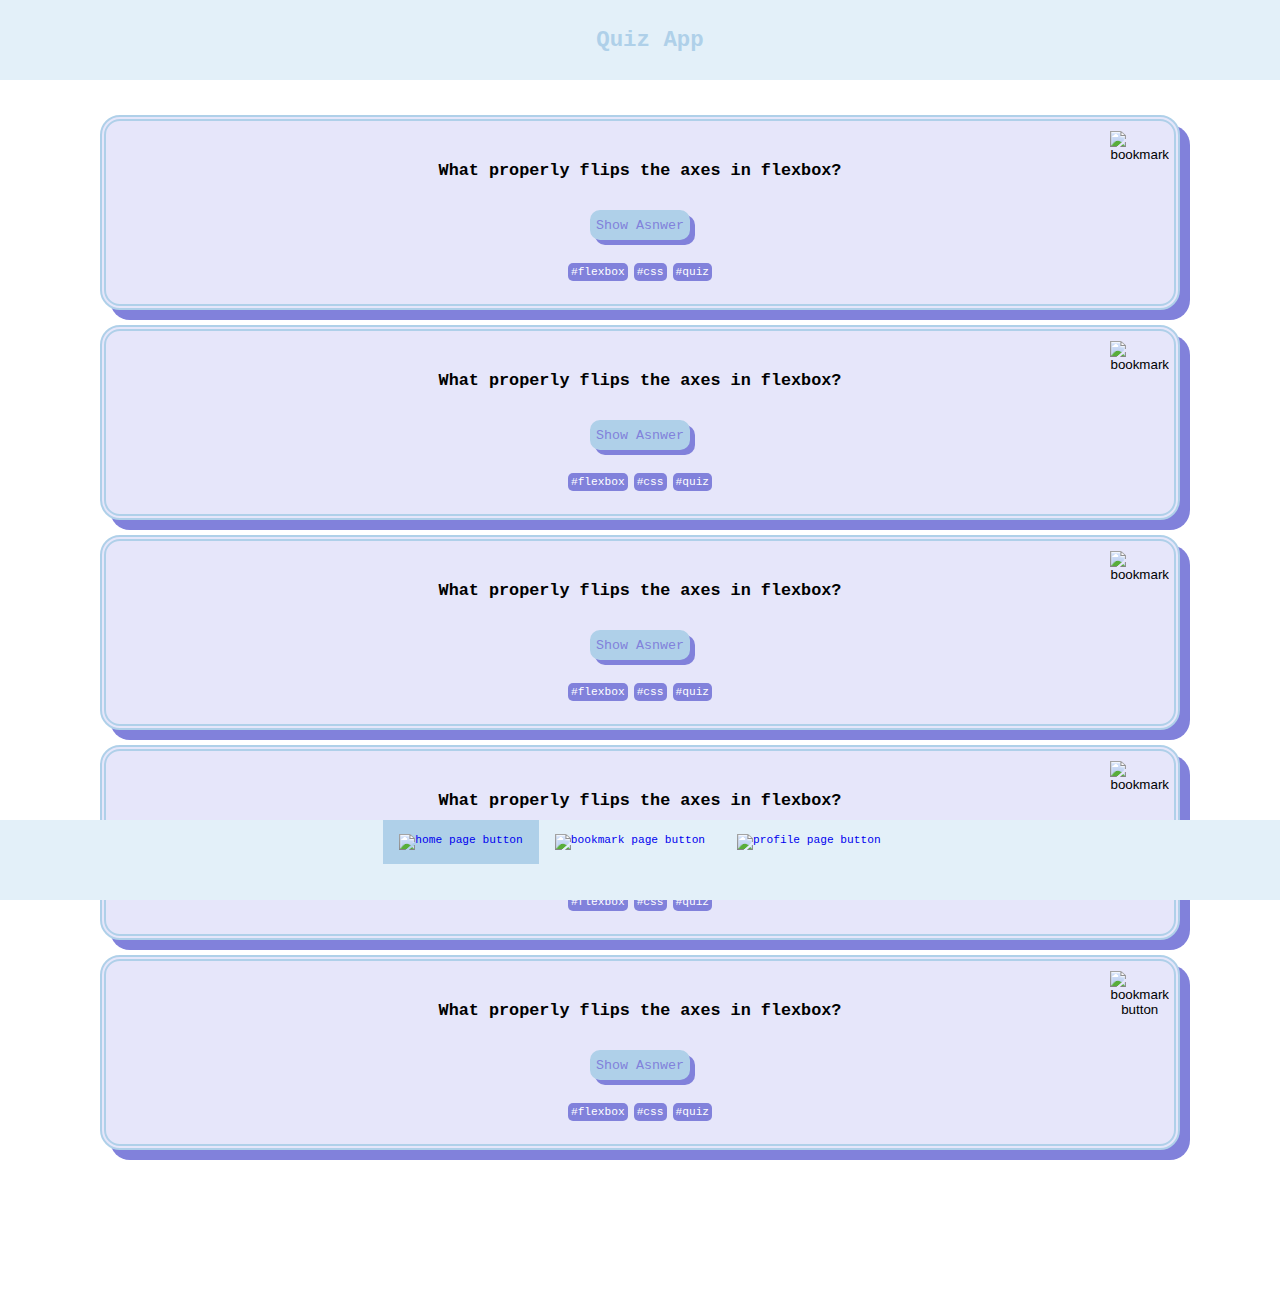
==== index.html @ 51cc2938 "only profile page missing" ====
<!DOCTYPE html>
<html lang="en">
  <head>
    <meta charset="UTF-8" />
    <meta http-equiv="X-UA-Compatible" content="IE=edge" />
    <meta name="viewport" content="width=device-width, initial-scale=1.0" />
    <link
      href="https://fonts.googleapis.com/css2?family=Abel&family=Roboto+Flex:opsz,wght@8..144,200;8..144,300&display=swap"
      rel="stylesheet"
    />
    <link rel="stylesheet" href="styles.css" />
    <title>Quiz-App</title>
  </head>
  <body>
    <div class="header">
      <h1 class="title">Quiz App</h1>
    </div>
    <main>
      <section class="cards">
        <div class="card">
          <h2 class="question">What properly flips the axes in flexbox?</h2>
          <button type="button" class="btn-show-answer">Show Asnwer</button>
          <div class="tags">
            <a class="hashtag" href="#">#flexbox</a>
            <a class="hashtag" href="#">#css</a>
            <a class="hashtag" href="#">#quiz</a>
          </div>
          <div class="bookmark">
            <button class="btn-bookmark">
              <img
                src="https://img.icons8.com/material/30/null/bookmark-outline.png"
                alt="bookmark"
              />
            </button>
          </div>
        </div>
        <div class="card">
          <h2 class="question">What properly flips the axes in flexbox?</h2>
          <button type="button" class="btn-show-answer">Show Asnwer</button>
          <div class="tags">
            <a class="hashtag" href="#">#flexbox</a>
            <a class="hashtag" href="#">#css</a>
            <a class="hashtag" href="#">#quiz</a>
          </div>
          <div class="bookmark">
            <button class="btn-bookmark">
              <img
                src="https://img.icons8.com/windows/32/null/filled-bookmark-ribbon.png"
                alt="bookmark"
              />
            </button>
          </div>
        </div>
        <div class="card">
          <h2 class="question">What properly flips the axes in flexbox?</h2>
          <button type="button" class="btn-show-answer">Show Asnwer</button>
          <div class="tags">
            <a class="hashtag" href="#">#flexbox</a>
            <a class="hashtag" href="#">#css</a>
            <a class="hashtag" href="#">#quiz</a>
          </div>
          <div class="bookmark">
            <button class="btn-bookmark">
              <img
                src="https://img.icons8.com/windows/32/null/filled-bookmark-ribbon.png"
                alt="bookmark"
              />
            </button>
          </div>
        </div>
        <div class="card">
          <h2 class="question">What properly flips the axes in flexbox?</h2>
          <button type="button" class="btn-show-answer">Show Asnwer</button>
          <div class="tags">
            <a class="hashtag" href="#">#flexbox</a>
            <a class="hashtag" href="#">#css</a>
            <a class="hashtag" href="#">#quiz</a>
          </div>
          <div class="bookmark">
            <button class="btn-bookmark">
              <img
                src="https://img.icons8.com/material/30/null/bookmark-outline.png"
                alt="bookmark"
              />
            </button>
          </div>
        </div>
        <div class="card">
          <h2 class="question">What properly flips the axes in flexbox?</h2>
          <button type="button" class="btn-show-answer">Show Asnwer</button>
          <div class="tags">
            <a class="hashtag" href="#">#flexbox</a>
            <a class="hashtag" href="#">#css</a>
            <a class="hashtag" href="#">#quiz</a>
          </div>
          <div class="bookmark">
            <button class="btn-bookmark">
              <img
                src="https://img.icons8.com/windows/32/null/filled-bookmark-ribbon.png"
                alt="bookmark button"
              />
            </button>
          </div>
        </div>
      </section>
    </main>
    <footer>
      <nav>
        <ul class="nav-bar-icons">
          <li>
            <a class="home-page active" href="index.html"
              ><img
                src="https://img.icons8.com/ios/40/null/home-page.png"
                alt="home page button"
            /></a>
          </li>
          <li>
            <a class="bookmarks-page" href="bookmarks.html"
              ><img
                src="https://img.icons8.com/windows/50/null/filled-bookmark-ribbon.png"
                alt="bookmark page button"
            /></a>
          </li>
          <li>
            <a class="profile-page" href="profile.html"
              ><img
                src="https://img.icons8.com/ios/50/null/cat-profile.png"
                alt="profile page button"
            /></a>
          </li>
        </ul>
      </nav>
    </footer>
  </body>
</html>
---- styles.css ----
*,
*::after,
*::before {
  margin: 0px;
  padding: 0px;
  box-sizing: inherit; /*makes no additional margins and paddings be addded to the border of the box*/
}

body {
  position: relative;
  display: flex;
  flex-direction: column;
  margin: 20px 0 45px 0;
  font-family: monospace;
  background-color: #ffffff;
  font-size: 0.7rem;
}

.header {
  display: flex;
  position: fixed;
  align-items: center;
  justify-content: center;
  background-color: #e3f0f9;
  border-width: 5px;
  color: #afd0e9;
  height: 60px;
  padding: 10px;
  width: 100%;
  top: 0;
  z-index: 1;
}

main {
  margin: 80px 20px;
  position: relative;
  display: flex;
  justify-content: center;
  flex-flow: column wrap;
}

.card {
  border-width: 6px;
  border-color: #afd0e9;
  box-sizing: border-box;
  position: relative;
  display: flex;
  align-items: center;
  flex-flow: column wrap;
  border-style: double;
  text-align: center;
  justify-content: center;
  margin: 15px 80px;
  border-radius: 20px;
  padding: 20px 20px;
  background-color: #e6e6fa;
  box-shadow: 10px 10px #8181db;
}
.bookmark {
  position: absolute;
  margin-top: 10px;
  margin-right: 5px;
  top: 0;
  right: 0;
}
.btn-bookmark {
  position: absolute;
  border: 0;
  background-color: transparent;
  top: 0;
  right: 0;
  height: fit-content;
  width: fit-content;
  /* z-index: 1; */
}

.question {
  position: relative;
  border: 20px;
  padding: 20px;
}

.btn-show-answer {
  font-family: inherit;
  border-style: double;
  border-width: 5px;
  box-shadow: 5px 5px #8181db;
  border-color: #afd0e9;
  background-color: #afd0e9;
  color: #8181db;
  position: relative;
  height: 30px;
  width: 100px;
  align-content: center;
  margin-top: 10px;
  margin-bottom: 20px;
  border-radius: 10px;
}

.tags {
  display: flex;
  justify-content: space-between;
  flex-wrap: wrap;
}
.hashtag {
  margin: 3px 3px;
  padding: 3px;
  color: white;
  text-decoration: none;
  background-color: #8181db;
  border-radius: 5px;
}

footer {
  display: flex;
  /* align-items: center; */
  box-sizing: border-box;
  justify-content: space-around;
  /* text-align: center; */
  position: fixed;
  background-color: #e3f0f9;
  color: #ffffff;
  height: 80px;
  width: 100%;
  bottom: 0;
  z-index: 1;
}

nav {
  display: flex;
  justify-content: space-between;
  position: relative;
}

li {
  list-style-type: none;
  float: left;
}

li a {
  display: block;
  text-align: center;
  padding: 14px 16px;
  text-decoration: none;
}

/* Change the link color to #111 (black) on hover */
li a:hover {
  background-color: #afd0e9;
}

.active {
  background-color: #afd0e9;
}

.profile-info {
  position: relative;
  display: flex;
  flex-flow: nowrap;
}

.profile-name {
  display: flex;
  align-items: center;
  padding: 40px;
}
.profile-image {
  padding: 10px;
  margin-bottom: 10px;
  justify-content: center;
  text-align: center;
  align-content: center;
  display: flex;
  flex-flow: row wrap;
}

.profile-description {
  border: dashed;
  padding: 10px 10px;
  margin: 10px 10px;
  text-align: center;
}
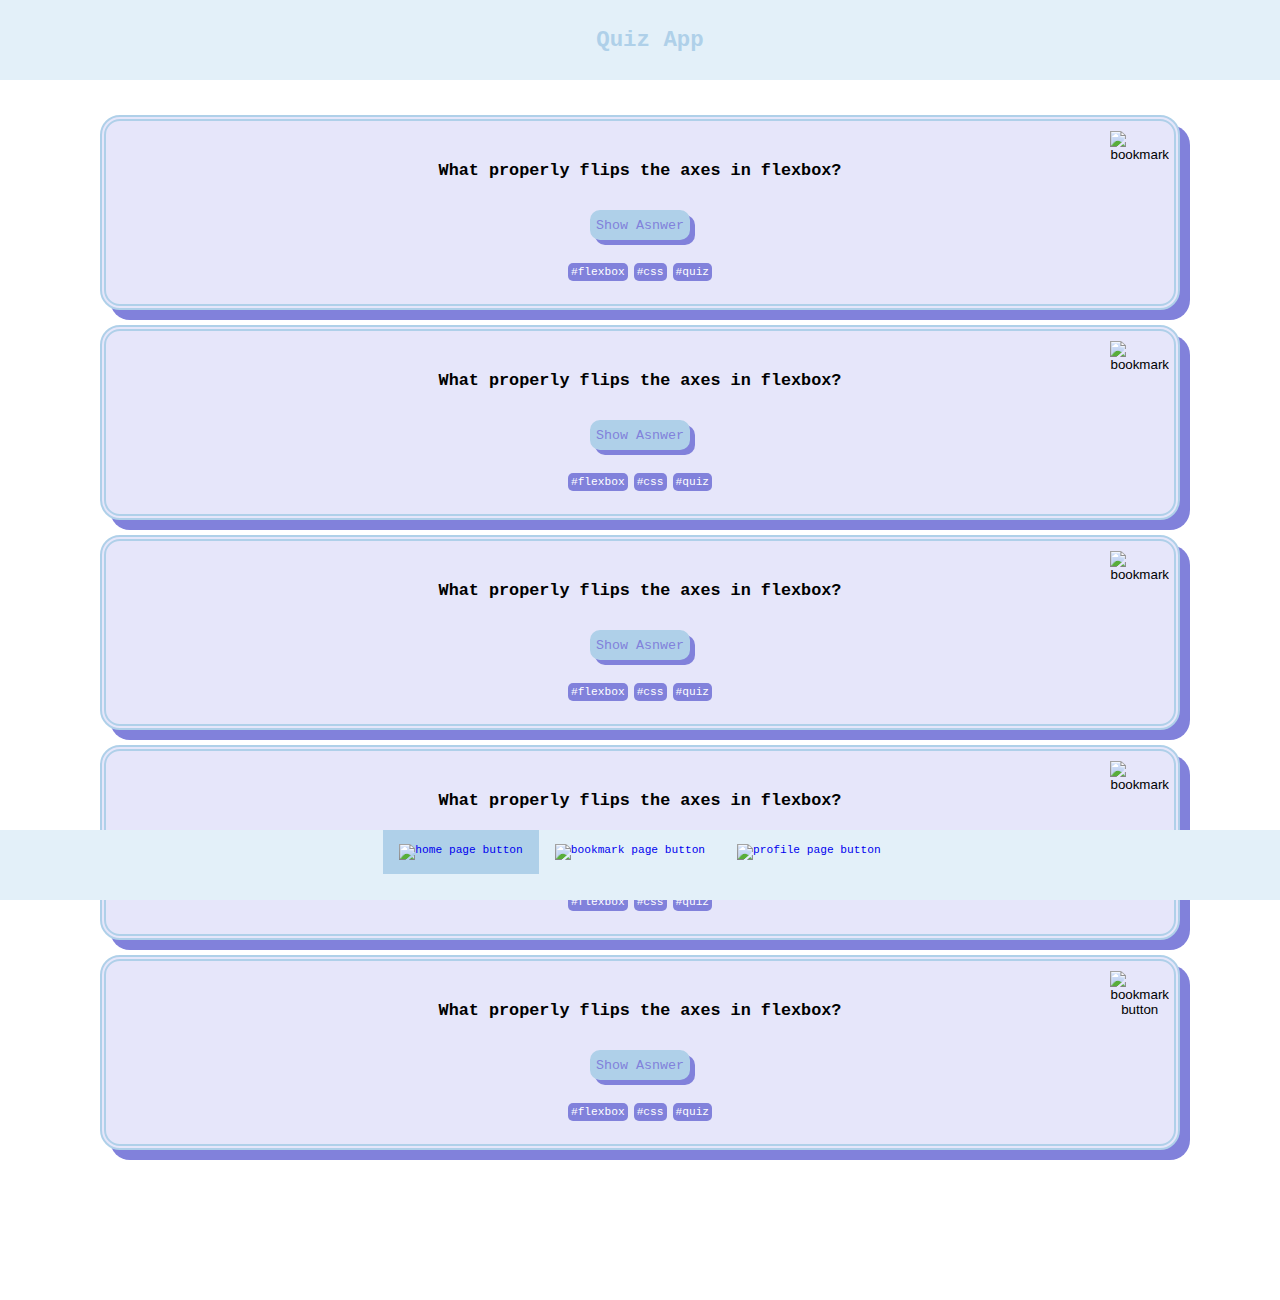
==== commit 6d59769e: "fixed styling pages" ====
--- a/index.html
+++ b/index.html
@@ -8,7 +8,7 @@
       href="https://fonts.googleapis.com/css2?family=Abel&family=Roboto+Flex:opsz,wght@8..144,200;8..144,300&display=swap"
       rel="stylesheet"
     />
-    <link rel="stylesheet" href="styles.css" />
+    <link rel="stylesheet" href="./css/styles.css" />
     <title>Quiz-App</title>
   </head>
   <body>
--- a/css/styles.css
+++ b/css/styles.css
@@ -0,0 +1,3 @@
+@import url("global.css");
+@import url("pages-home-bookmarks.css");
+@import url("profile.css");
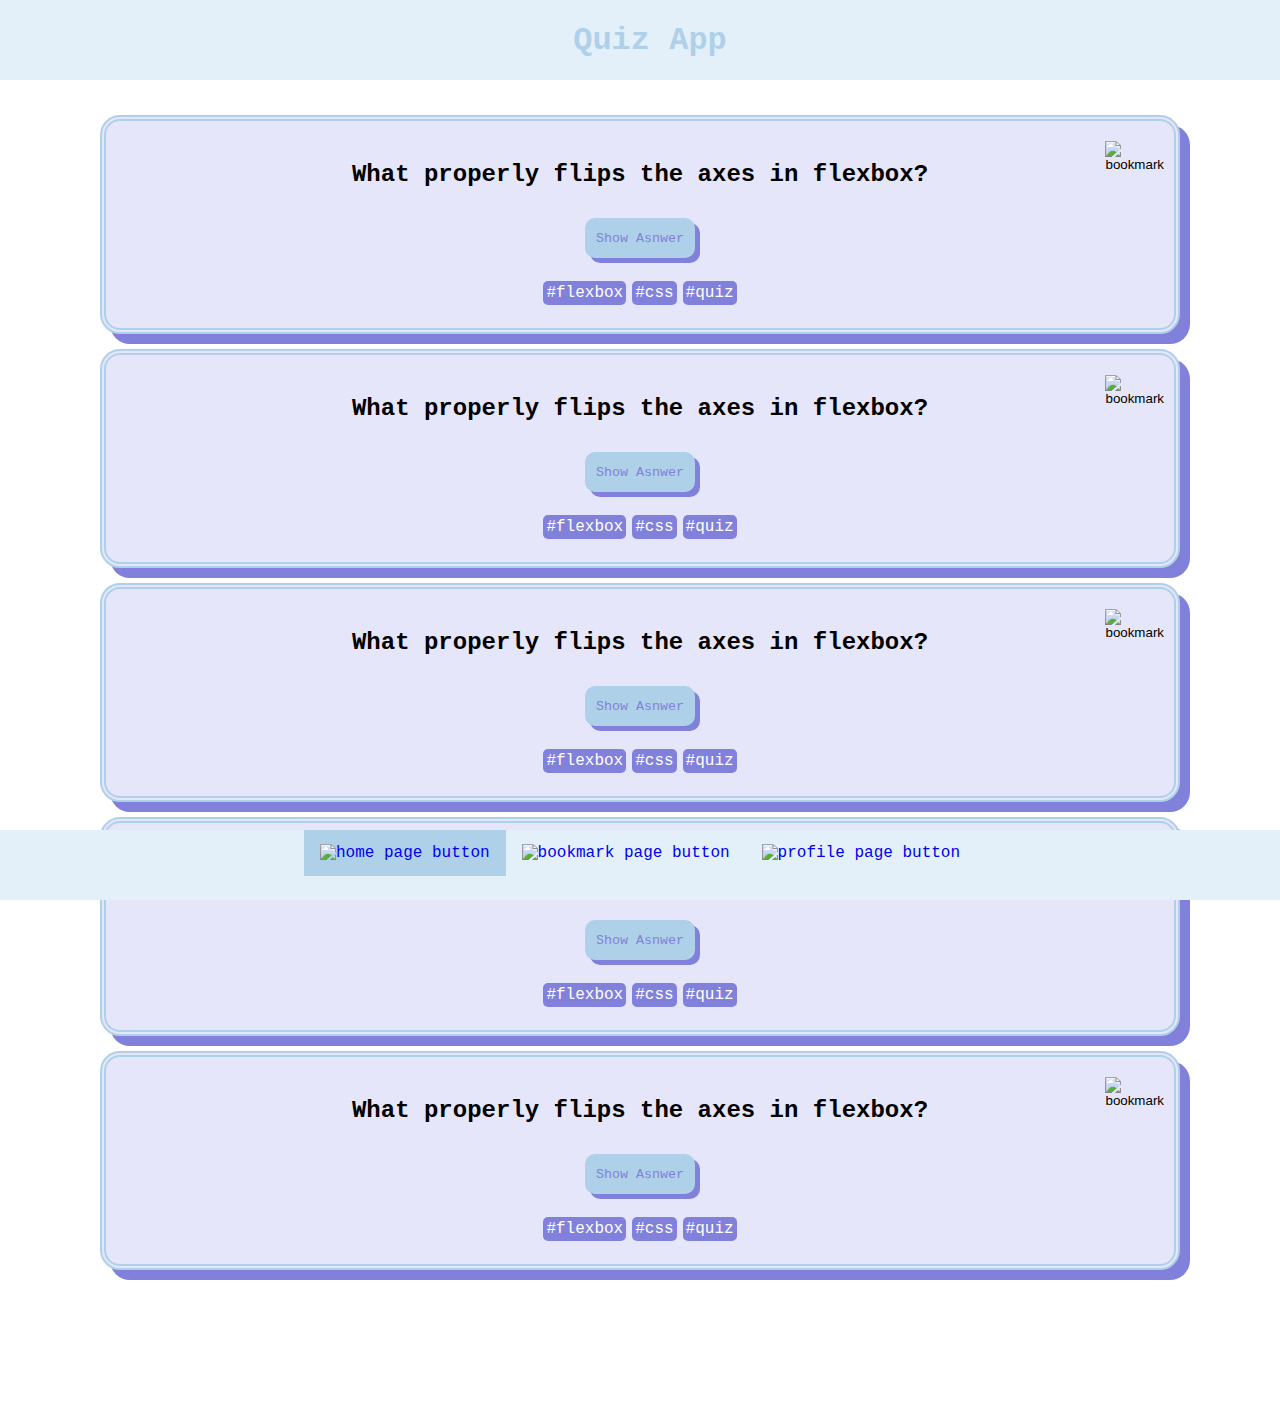
==== commit 7b1d1705: "BEM implemented" ====
--- a/index.html
+++ b/index.html
@@ -3,7 +3,10 @@
   <head>
     <meta charset="UTF-8" />
     <meta http-equiv="X-UA-Compatible" content="IE=edge" />
-    <meta name="viewport" content="width=device-width, initial-scale=1.0" />
+    <meta
+      name="main page"
+      content="quiz cards with questions a 'show answer' button on each card to reveal the answer. Bookmark on the top right side of each card to save the card to the bookmarked section. Navigation menu at the bottom with home, bookmark page and profile page options."
+    />
     <link
       href="https://fonts.googleapis.com/css2?family=Abel&family=Roboto+Flex:opsz,wght@8..144,200;8..144,300&display=swap"
       rel="stylesheet"
@@ -13,91 +16,116 @@
   </head>
   <body>
     <div class="header">
-      <h1 class="title">Quiz App</h1>
+      <h1 class="header__title">Quiz App</h1>
     </div>
     <main>
       <section class="cards">
-        <div class="card">
-          <h2 class="question">What properly flips the axes in flexbox?</h2>
-          <button type="button" class="btn-show-answer">Show Asnwer</button>
-          <div class="tags">
-            <a class="hashtag" href="#">#flexbox</a>
-            <a class="hashtag" href="#">#css</a>
-            <a class="hashtag" href="#">#quiz</a>
+        <div class="cards__card card__01">
+          <h2 class="card__question">
+            What properly flips the axes in flexbox?
+          </h2>
+          <button type="button" class="card__btn btn--show-answer">
+            Show Asnwer
+          </button>
+          <div class="card__hashtags">
+            <a class="card__hashtags hashtag" href="#">#flexbox</a>
+            <a class="card__hashtags hashtag" href="#">#css</a>
+            <a class="card__hashtags hashtag" href="#">#quiz</a>
           </div>
-          <div class="bookmark">
-            <button class="btn-bookmark">
+          <div class="card__bookmark">
+            <button class="card__bookmark btn__bookmark">
               <img
+                class="btn__bookmark image--not-clicked"
                 src="https://img.icons8.com/material/30/null/bookmark-outline.png"
                 alt="bookmark"
               />
             </button>
           </div>
         </div>
-        <div class="card">
-          <h2 class="question">What properly flips the axes in flexbox?</h2>
-          <button type="button" class="btn-show-answer">Show Asnwer</button>
-          <div class="tags">
-            <a class="hashtag" href="#">#flexbox</a>
-            <a class="hashtag" href="#">#css</a>
-            <a class="hashtag" href="#">#quiz</a>
+        <div class="cards__card card__02">
+          <h2 class="card__question">
+            What properly flips the axes in flexbox?
+          </h2>
+          <button type="button" class="card__btn btn--show-answer">
+            Show Asnwer
+          </button>
+          <div class="card__hashtags">
+            <a class="card__hashtags hashtag" href="#">#flexbox</a>
+            <a class="card__hashtags hashtag" href="#">#css</a>
+            <a class="card__hashtags hashtag" href="#">#quiz</a>
           </div>
-          <div class="bookmark">
-            <button class="btn-bookmark">
+          <div class="card__bookmark">
+            <button class="card__bookmark btn__bookmark">
               <img
+                class="btn__bookmark image--clicked"
                 src="https://img.icons8.com/windows/32/null/filled-bookmark-ribbon.png"
                 alt="bookmark"
               />
             </button>
           </div>
         </div>
-        <div class="card">
-          <h2 class="question">What properly flips the axes in flexbox?</h2>
-          <button type="button" class="btn-show-answer">Show Asnwer</button>
-          <div class="tags">
-            <a class="hashtag" href="#">#flexbox</a>
-            <a class="hashtag" href="#">#css</a>
-            <a class="hashtag" href="#">#quiz</a>
+        <div class="cards__card card__03">
+          <h2 class="card__question">
+            What properly flips the axes in flexbox?
+          </h2>
+          <button type="button" class="card__btn btn--show-answer">
+            Show Asnwer
+          </button>
+          <div class="card__hashtags">
+            <a class="card__hashtags hashtag" href="#">#flexbox</a>
+            <a class="card__hashtags hashtag" href="#">#css</a>
+            <a class="card__hashtags hashtag" href="#">#quiz</a>
           </div>
-          <div class="bookmark">
-            <button class="btn-bookmark">
+          <div class="card__bookmark">
+            <button class="card__bookmark btn__bookmark">
               <img
+                class="btn__bookmark image--clicked"
                 src="https://img.icons8.com/windows/32/null/filled-bookmark-ribbon.png"
                 alt="bookmark"
               />
             </button>
           </div>
         </div>
-        <div class="card">
-          <h2 class="question">What properly flips the axes in flexbox?</h2>
-          <button type="button" class="btn-show-answer">Show Asnwer</button>
-          <div class="tags">
-            <a class="hashtag" href="#">#flexbox</a>
-            <a class="hashtag" href="#">#css</a>
-            <a class="hashtag" href="#">#quiz</a>
+        <div class="cards__card card__04">
+          <h2 class="card__question">
+            What properly flips the axes in flexbox?
+          </h2>
+          <button type="button" class="card__btn btn--show-answer">
+            Show Asnwer
+          </button>
+          <div class="card__hashtags">
+            <a class="card__hashtags hashtag" href="#">#flexbox</a>
+            <a class="card__hashtags hashtag" href="#">#css</a>
+            <a class="card__hashtags hashtag" href="#">#quiz</a>
           </div>
-          <div class="bookmark">
-            <button class="btn-bookmark">
+          <div class="card__bookmark">
+            <button class="card__bookmark btn__bookmark">
               <img
+                class="btn__bookmark image--not-clicked"
                 src="https://img.icons8.com/material/30/null/bookmark-outline.png"
                 alt="bookmark"
               />
             </button>
           </div>
         </div>
-        <div class="card">
-          <h2 class="question">What properly flips the axes in flexbox?</h2>
-          <button type="button" class="btn-show-answer">Show Asnwer</button>
-          <div class="tags">
-            <a class="hashtag" href="#">#flexbox</a>
-            <a class="hashtag" href="#">#css</a>
-            <a class="hashtag" href="#">#quiz</a>
+        <div class="cards__card card__05">
+          <h2 class="card__question">
+            What properly flips the axes in flexbox?
+          </h2>
+          <button type="button" class="card__btn btn--show-answer">
+            Show Asnwer
+          </button>
+          <div class="card__hashtags">
+            <a class="card__hashtags hashtag" href="#">#flexbox</a>
+            <a class="card__hashtags hashtag" href="#">#css</a>
+            <a class="card__hashtags hashtag" href="#">#quiz</a>
           </div>
-          <div class="bookmark">
-            <button class="btn-bookmark">
+          <div class="card__bookmark">
+            <button class="card__bookmark btn__bookmark">
               <img
+                class="btn__bookmark image--clicked"
                 src="https://img.icons8.com/windows/32/null/filled-bookmark-ribbon.png"
-                alt="bookmark button"
+                alt="bookmark"
               />
             </button>
           </div>
@@ -105,25 +133,28 @@
       </section>
     </main>
     <footer>
-      <nav>
-        <ul class="nav-bar-icons">
-          <li>
-            <a class="home-page active" href="index.html"
+      <nav class="nav-bar">
+        <ul class="nav-bar__list">
+          <li class="nav-bar__list-item item__01">
+            <a class="list-item__link home-page active" href="index.html"
               ><img
+                class="home-page__icon"
                 src="https://img.icons8.com/ios/40/null/home-page.png"
                 alt="home page button"
             /></a>
           </li>
-          <li>
-            <a class="bookmarks-page" href="bookmarks.html"
+          <li class="nav-bar__list-item item__02">
+            <a class="list-item__link bookmarks-page" href="bookmarks.html"
               ><img
+                class="bookmarks-page__icon"
                 src="https://img.icons8.com/windows/50/null/filled-bookmark-ribbon.png"
                 alt="bookmark page button"
             /></a>
           </li>
-          <li>
-            <a class="profile-page" href="profile.html"
+          <li class="nav-bar__list-item item__03">
+            <a class="list-item__link profile-page" href="profile.html"
               ><img
+                class="profile-page__icon"
                 src="https://img.icons8.com/ios/50/null/cat-profile.png"
                 alt="profile page button"
             /></a>
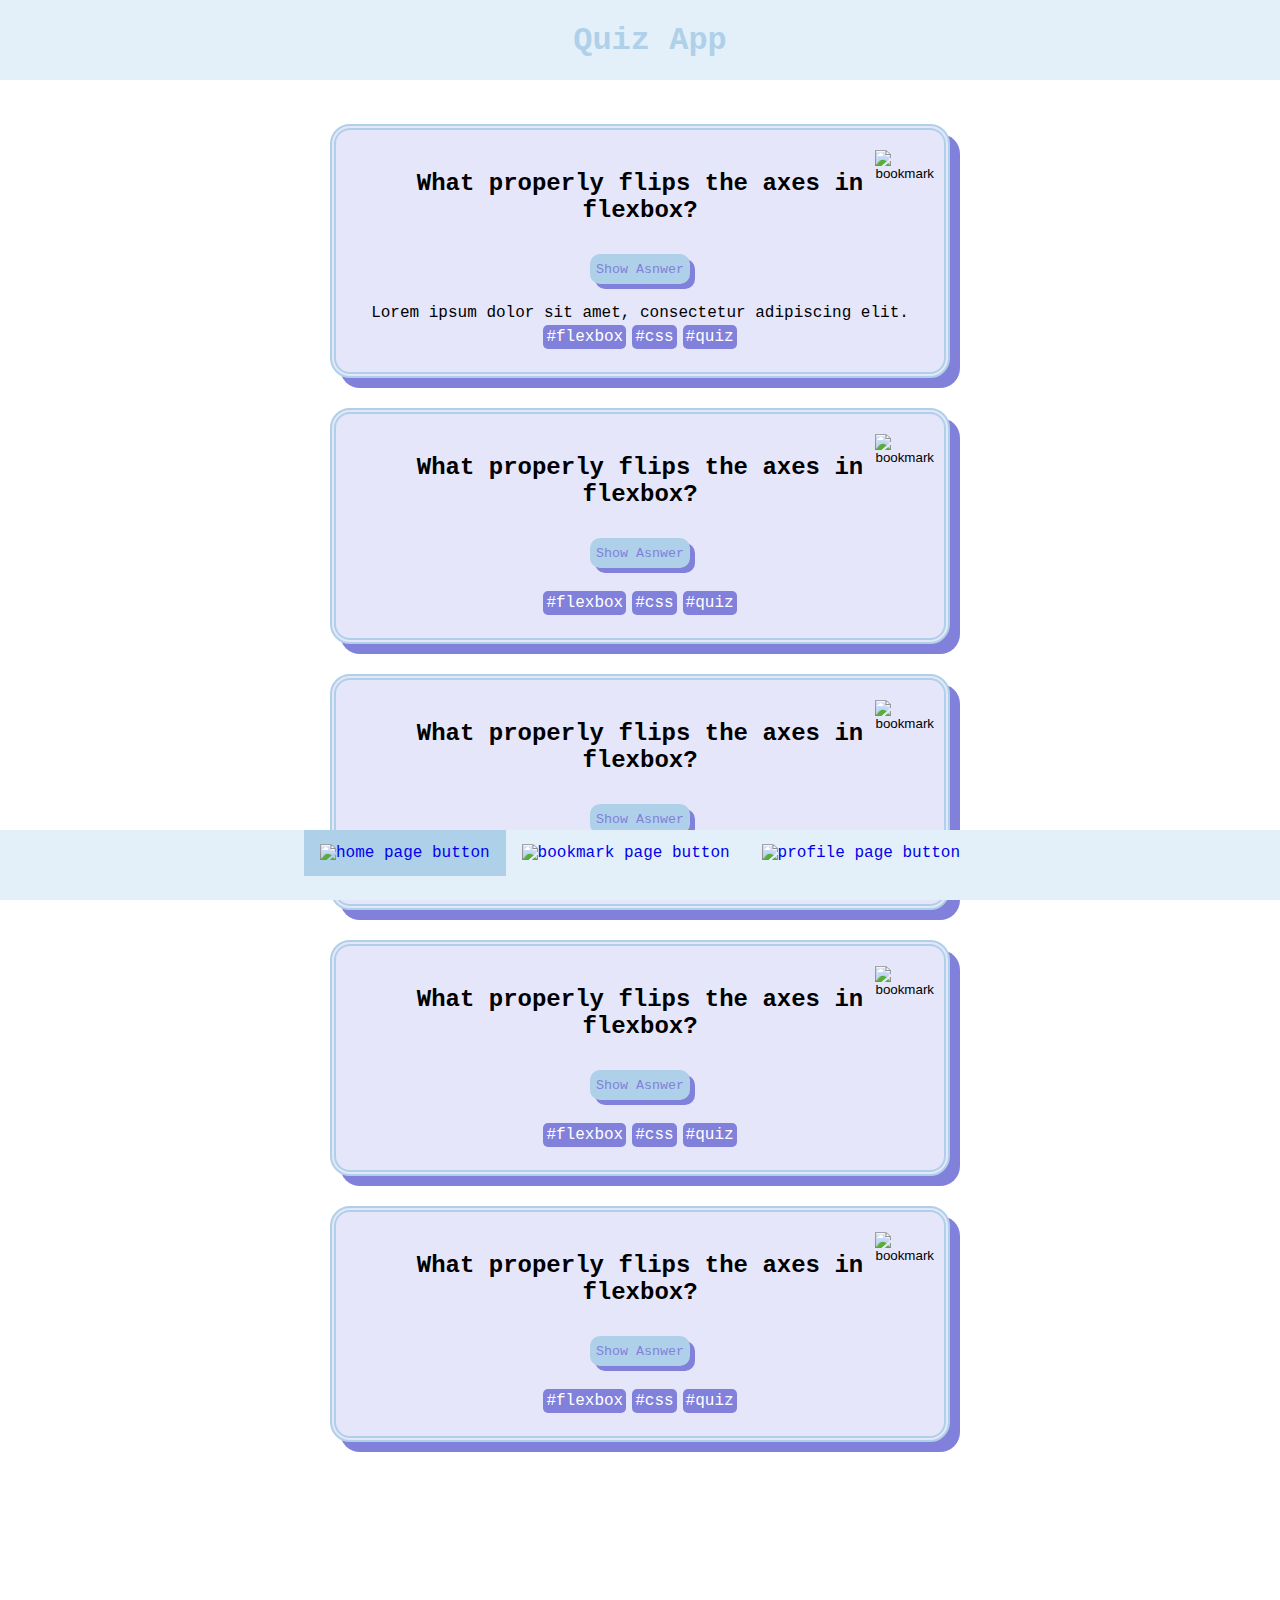
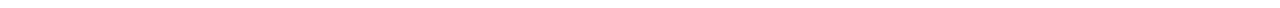
==== commit e9b3e544: "working on form" ====
--- a/index.html
+++ b/index.html
@@ -12,6 +12,7 @@
       rel="stylesheet"
     />
     <link rel="stylesheet" href="./css/styles.css" />
+    <script src="main.js" defer></script>
     <title>Quiz-App</title>
   </head>
   <body>
@@ -24,9 +25,17 @@
           <h2 class="card__question">
             What properly flips the axes in flexbox?
           </h2>
-          <button type="button" class="card__btn btn--show-answer">
+          <button
+            type="button"
+            class="card__btn btn--show-answer"
+            data-js="btn-show-answer"
+          >
             Show Asnwer
           </button>
+          <div class="answer" data-js="answer" type="'hidden">
+            Lorem ipsum dolor sit amet, consectetur adipiscing elit.
+          </div>
+          <!--end div_text_container-->
           <div class="card__hashtags">
             <a class="card__hashtags hashtag" href="#">#flexbox</a>
             <a class="card__hashtags hashtag" href="#">#css</a>
@@ -35,9 +44,9 @@
           <div class="card__bookmark">
             <button class="card__bookmark btn__bookmark">
               <img
-                class="btn__bookmark image--not-clicked"
                 src="https://img.icons8.com/material/30/null/bookmark-outline.png"
                 alt="bookmark"
+                data-js="card__icon"
               />
             </button>
           </div>
@@ -57,7 +66,7 @@
           <div class="card__bookmark">
             <button class="card__bookmark btn__bookmark">
               <img
-                class="btn__bookmark image--clicked"
+                class="[data-js=&quot;card__icon--active&quot;]"
                 src="https://img.icons8.com/windows/32/null/filled-bookmark-ribbon.png"
                 alt="bookmark"
               />
--- a/css/styles.css
+++ b/css/styles.css
@@ -1,3 +1,4 @@
 @import url("global.css");
 @import url("pages-home-bookmarks.css");
 @import url("profile.css");
+@import url("form.css");
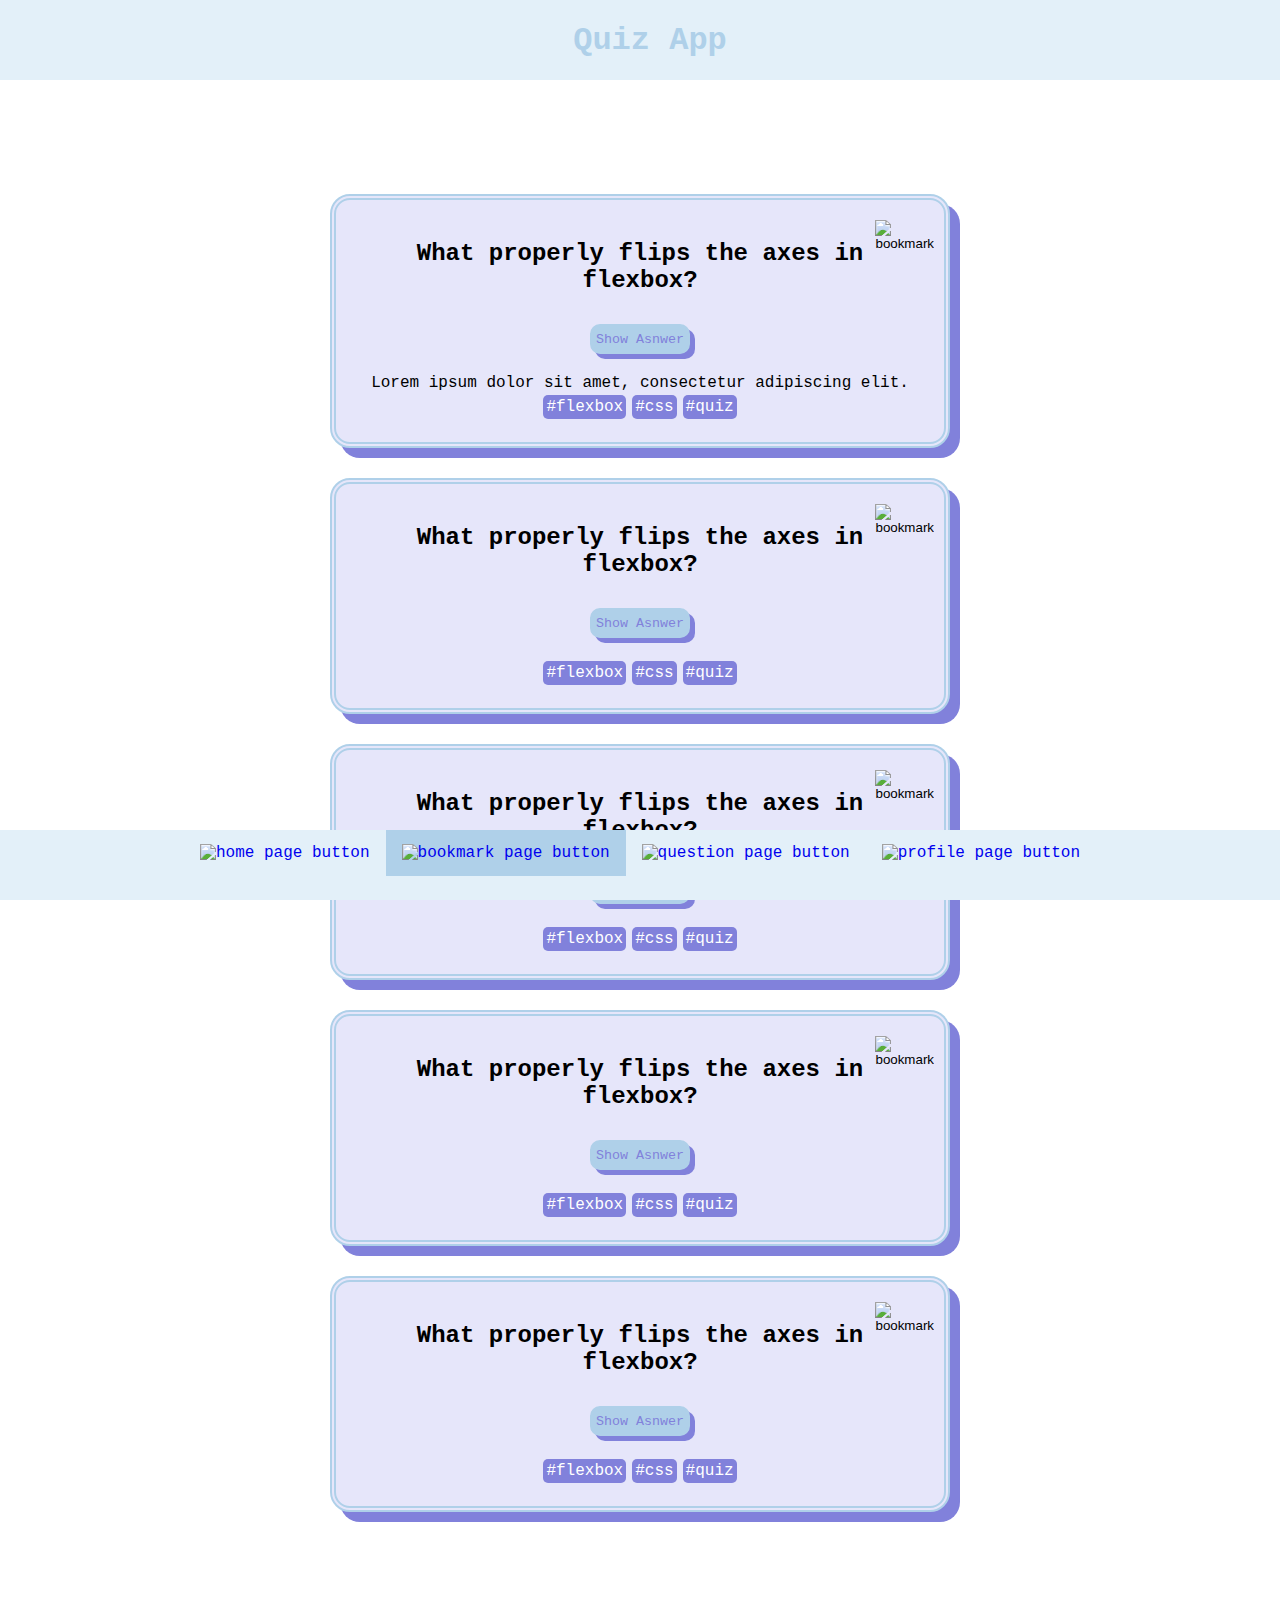
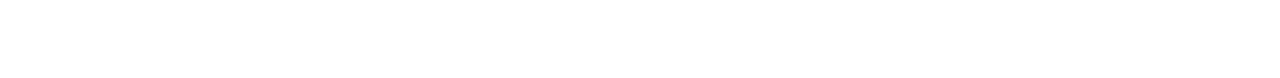
==== commit e7b035c2: "4 tasks finished" ====
--- a/index.html
+++ b/index.html
@@ -145,7 +145,7 @@
       <nav class="nav-bar">
         <ul class="nav-bar__list">
           <li class="nav-bar__list-item item__01">
-            <a class="list-item__link home-page active" href="index.html"
+            <a class="list-item__link home-page" href="index.html"
               ><img
                 class="home-page__icon"
                 src="https://img.icons8.com/ios/40/null/home-page.png"
@@ -153,7 +153,9 @@
             /></a>
           </li>
           <li class="nav-bar__list-item item__02">
-            <a class="list-item__link bookmarks-page" href="bookmarks.html"
+            <a
+              class="list-item__link bookmarks-page active"
+              href="bookmarks.html"
               ><img
                 class="bookmarks-page__icon"
                 src="https://img.icons8.com/windows/50/null/filled-bookmark-ribbon.png"
@@ -161,6 +163,13 @@
             /></a>
           </li>
           <li class="nav-bar__list-item item__03">
+                <a class="list-item__link question-page" href="form.html"
+                  ><img class="question-page__icon"
+                    src="https://img.icons8.com/ios-filled/50/null/add--v1.png" alt="question page button"
+                /></a></li
+            ></a>
+          </li>
+          <li class="nav-bar__list-item item__04">
             <a class="list-item__link profile-page" href="profile.html"
               ><img
                 class="profile-page__icon"
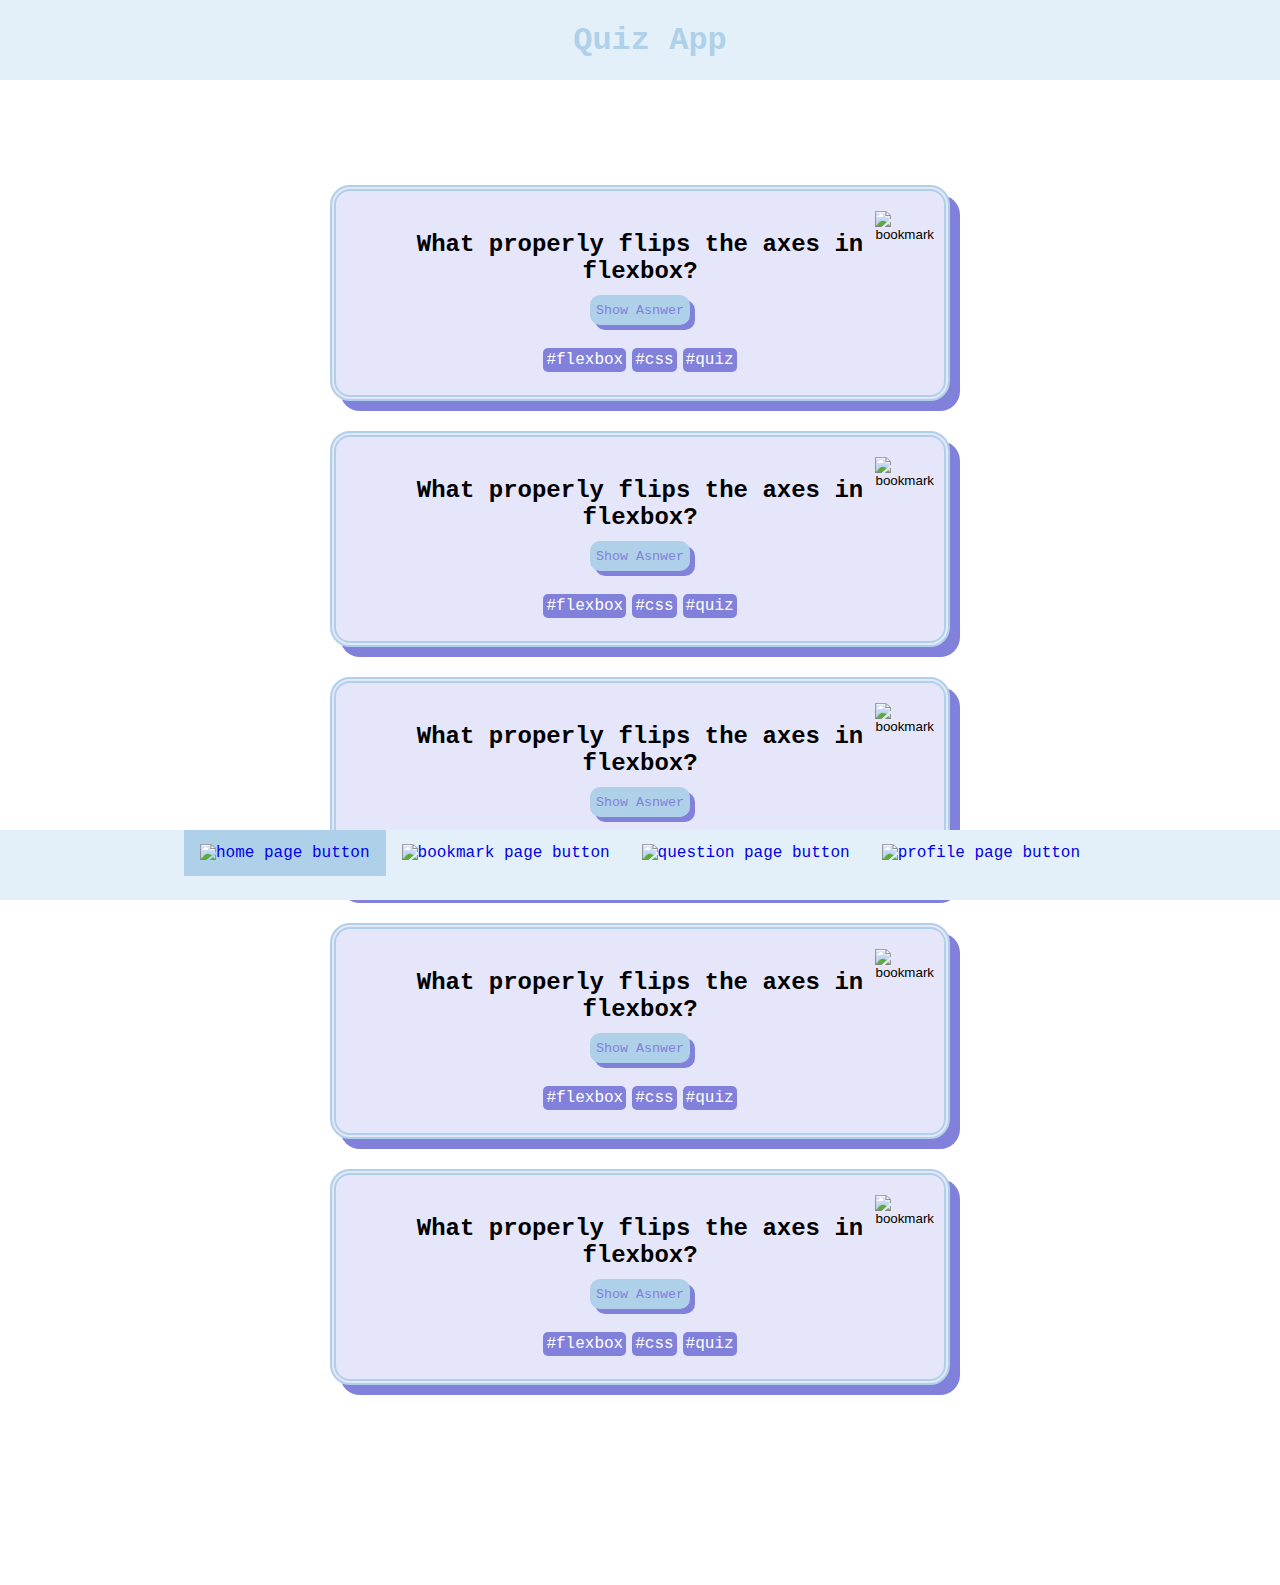
==== commit 7dd36704: "dark mode functionality applied on profile page" ====
--- a/index.html
+++ b/index.html
@@ -3,10 +3,7 @@
   <head>
     <meta charset="UTF-8" />
     <meta http-equiv="X-UA-Compatible" content="IE=edge" />
-    <meta
-      name="main page"
-      content="quiz cards with questions a 'show answer' button on each card to reveal the answer. Bookmark on the top right side of each card to save the card to the bookmarked section. Navigation menu at the bottom with home, bookmark page and profile page options."
-    />
+    <meta name="viewport" content="width=device-width, initial-scale=1.0">
     <link
       href="https://fonts.googleapis.com/css2?family=Abel&family=Roboto+Flex:opsz,wght@8..144,200;8..144,300&display=swap"
       rel="stylesheet"
@@ -32,8 +29,8 @@
           >
             Show Asnwer
           </button>
-          <div class="answer" data-js="answer" type="'hidden">
-            Lorem ipsum dolor sit amet, consectetur adipiscing elit.
+          <div class="hidden answer" data-js="answer" >
+            <p >Lorem ipsum dolor sit amet, consectetur adipiscing elit.</p>
           </div>
           <!--end div_text_container-->
           <div class="card__hashtags">
@@ -145,7 +142,7 @@
       <nav class="nav-bar">
         <ul class="nav-bar__list">
           <li class="nav-bar__list-item item__01">
-            <a class="list-item__link home-page" href="index.html"
+            <a class="list-item__link home-page active" href="index.html"
               ><img
                 class="home-page__icon"
                 src="https://img.icons8.com/ios/40/null/home-page.png"
@@ -154,7 +151,7 @@
           </li>
           <li class="nav-bar__list-item item__02">
             <a
-              class="list-item__link bookmarks-page active"
+              class="list-item__link bookmarks-page "
               href="bookmarks.html"
               ><img
                 class="bookmarks-page__icon"
--- a/css/styles.css
+++ b/css/styles.css
@@ -2,3 +2,4 @@
 @import url("pages-home-bookmarks.css");
 @import url("profile.css");
 @import url("form.css");
+@import url("darkmode.css");
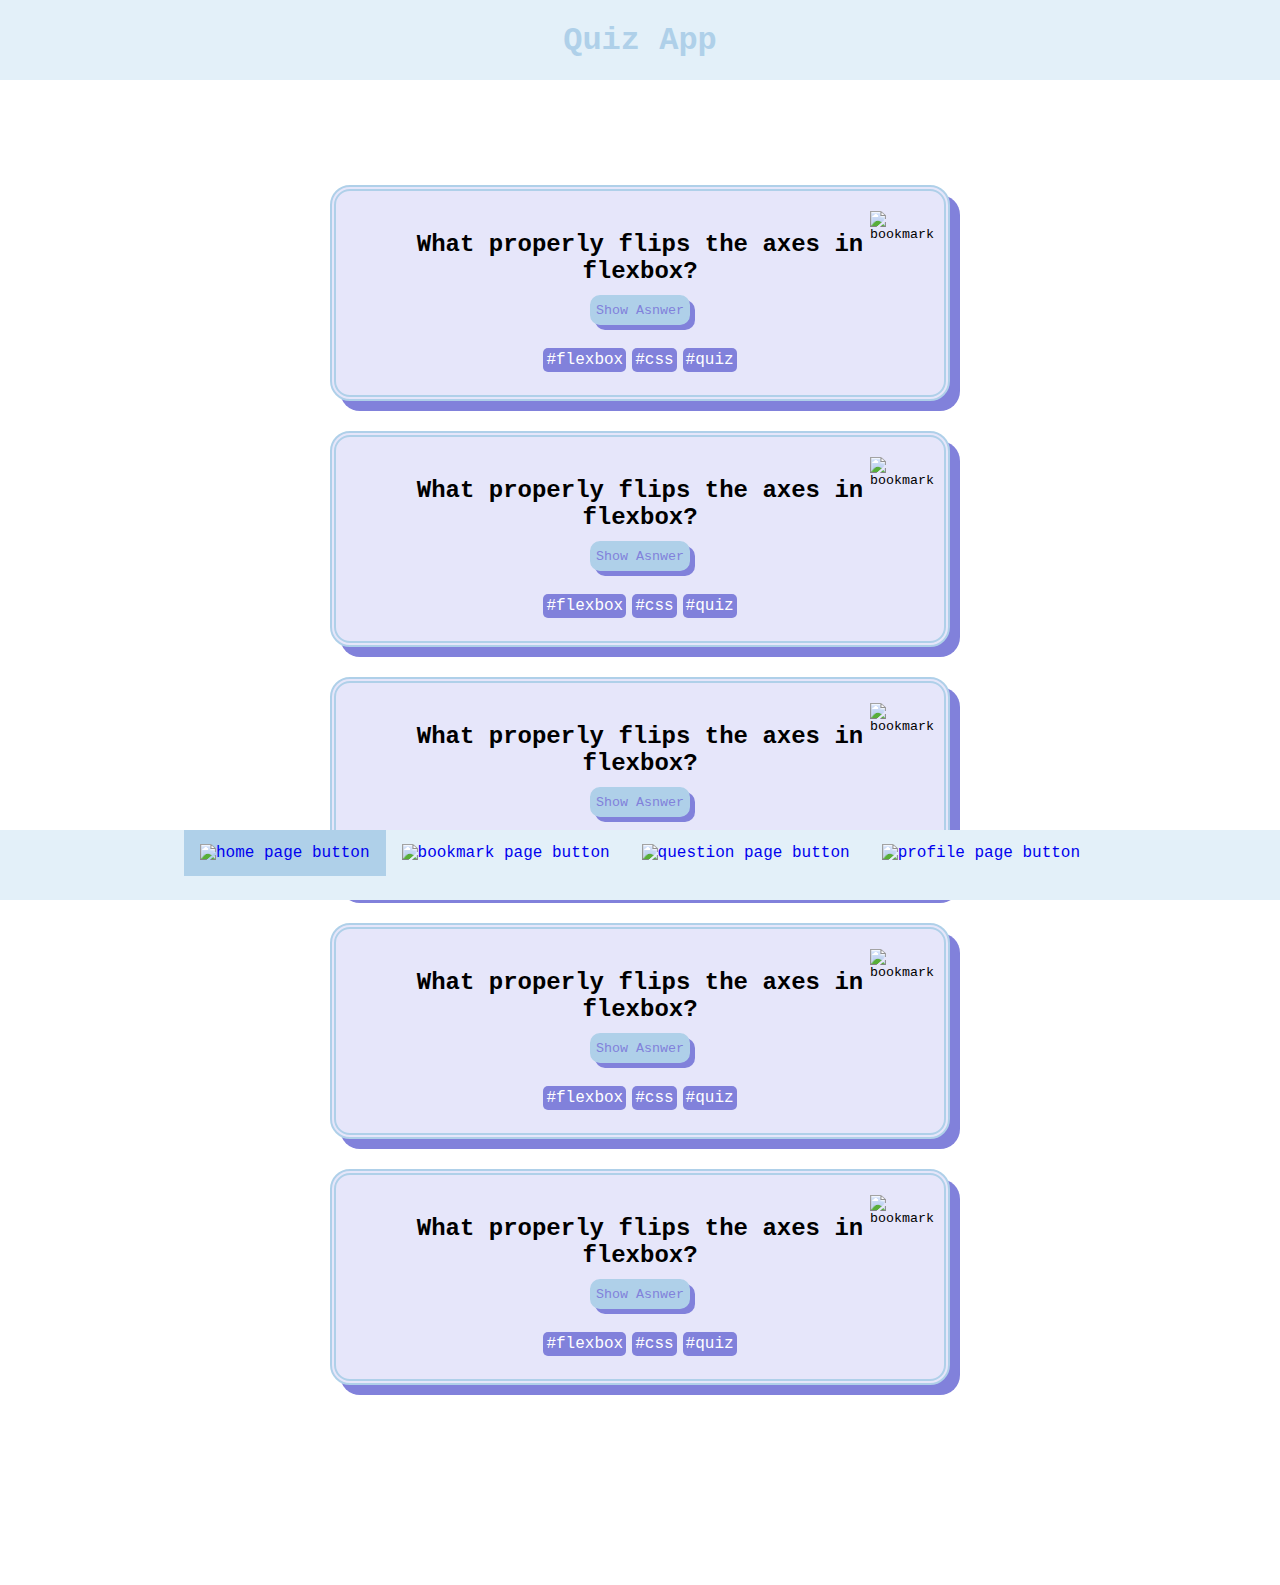
==== commit bbfcaff8: "added same classes to all html files so the functions on main run for all of them" ====
--- a/index.html
+++ b/index.html
@@ -55,6 +55,9 @@
           <button type="button" class="card__btn btn--show-answer">
             Show Asnwer
           </button>
+          <div class="hidden answer" data-js="answer" >
+            <p >Lorem ipsum dolor sit amet, consectetur adipiscing elit.</p>
+          </div>
           <div class="card__hashtags">
             <a class="card__hashtags hashtag" href="#">#flexbox</a>
             <a class="card__hashtags hashtag" href="#">#css</a>
@@ -77,6 +80,9 @@
           <button type="button" class="card__btn btn--show-answer">
             Show Asnwer
           </button>
+          <div class="hidden answer" data-js="answer" >
+            <p >Lorem ipsum dolor sit amet, consectetur adipiscing elit.</p>
+          </div>
           <div class="card__hashtags">
             <a class="card__hashtags hashtag" href="#">#flexbox</a>
             <a class="card__hashtags hashtag" href="#">#css</a>
@@ -99,6 +105,9 @@
           <button type="button" class="card__btn btn--show-answer">
             Show Asnwer
           </button>
+          <div class="hidden answer" data-js="answer" >
+            <p >Lorem ipsum dolor sit amet, consectetur adipiscing elit.</p>
+          </div>
           <div class="card__hashtags">
             <a class="card__hashtags hashtag" href="#">#flexbox</a>
             <a class="card__hashtags hashtag" href="#">#css</a>
@@ -121,6 +130,9 @@
           <button type="button" class="card__btn btn--show-answer">
             Show Asnwer
           </button>
+          <div class="hidden answer" data-js="answer" >
+            <p >Lorem ipsum dolor sit amet, consectetur adipiscing elit.</p>
+          </div>
           <div class="card__hashtags">
             <a class="card__hashtags hashtag" href="#">#flexbox</a>
             <a class="card__hashtags hashtag" href="#">#css</a>
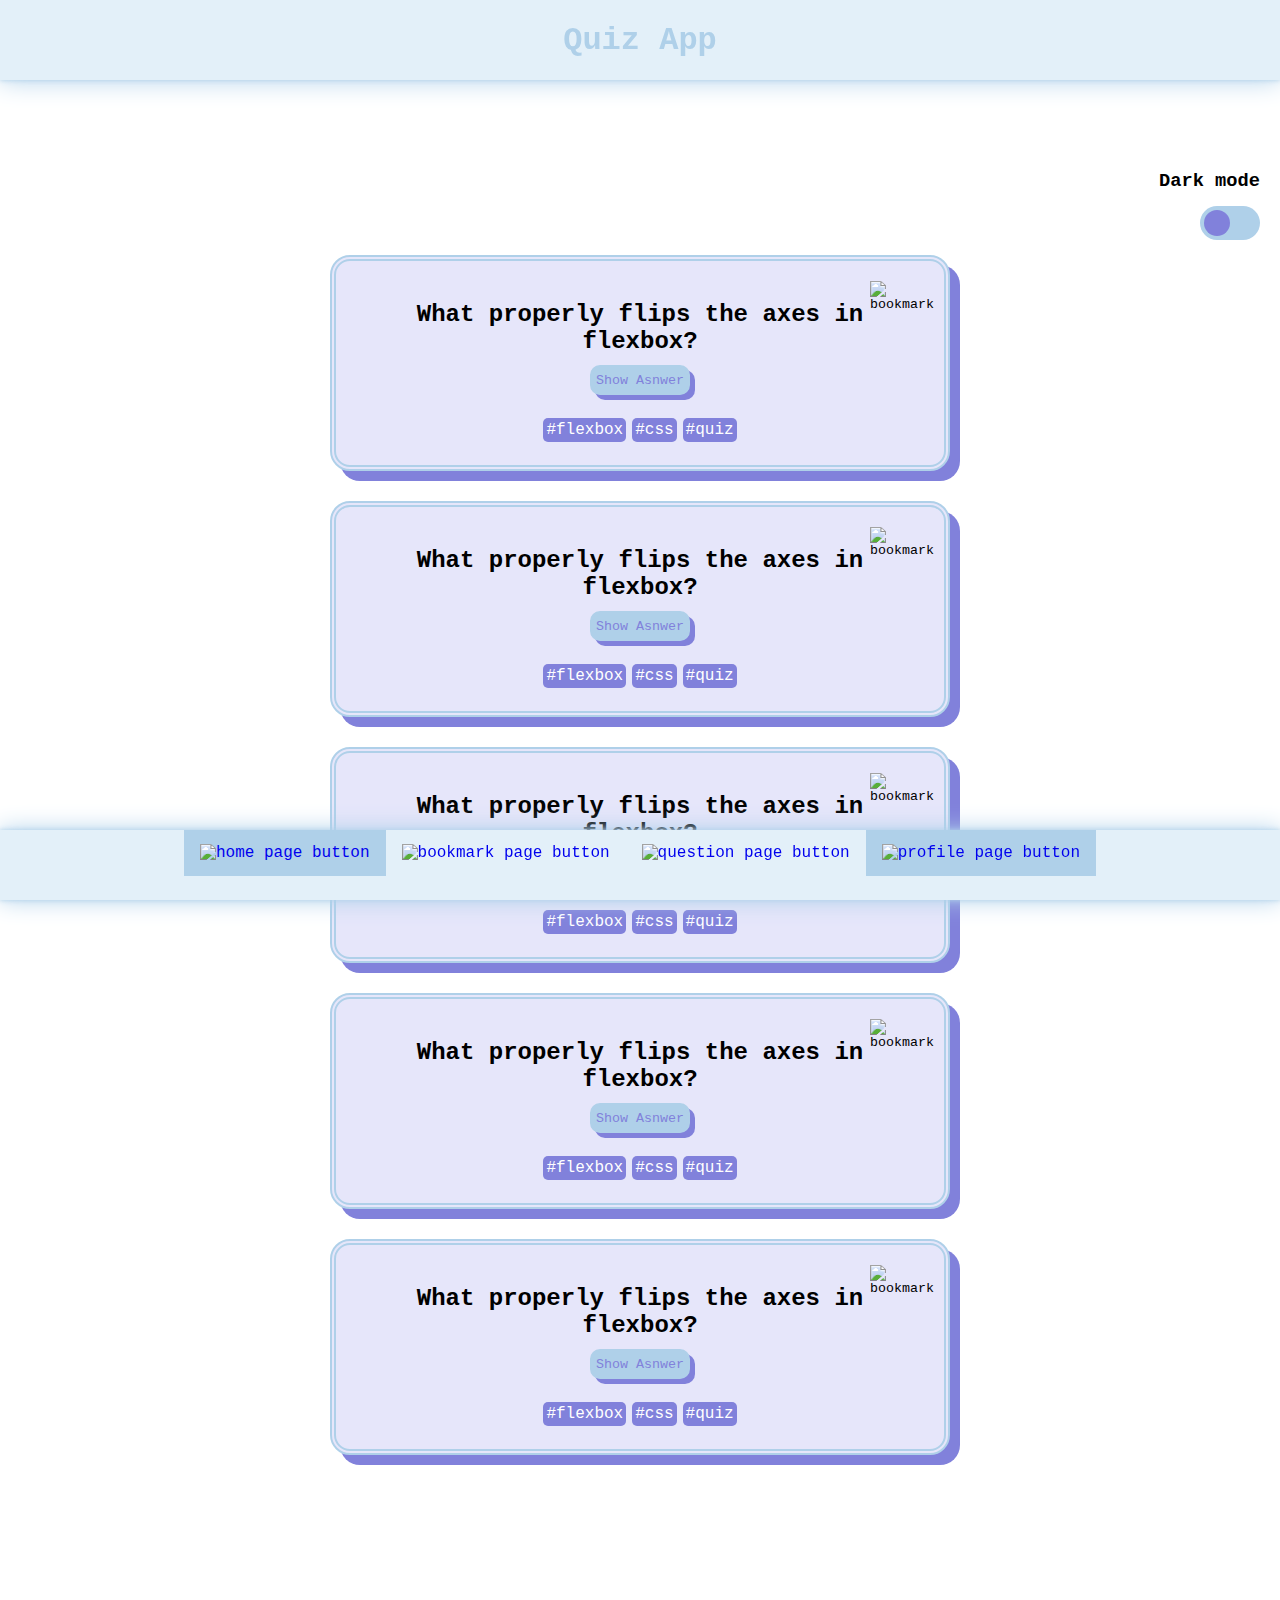
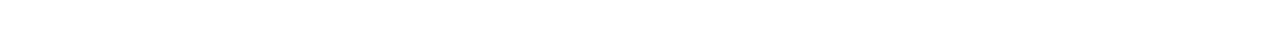
==== commit 37d0848e: "added border shadow to header and footer. DM buttons on every page" ====
--- a/index.html
+++ b/index.html
@@ -4,6 +4,7 @@
     <meta charset="UTF-8" />
     <meta http-equiv="X-UA-Compatible" content="IE=edge" />
     <meta name="viewport" content="width=device-width, initial-scale=1.0">
+    
     <link
       href="https://fonts.googleapis.com/css2?family=Abel&family=Roboto+Flex:opsz,wght@8..144,200;8..144,300&display=swap"
       rel="stylesheet"
@@ -17,6 +18,15 @@
       <h1 class="header__title">Quiz App</h1>
     </div>
     <main>
+      <div class="setting__dark-mode">
+        <h3 class="dark-mode__title">Dark mode</h3>
+        <button data-js="dark-mode__btn" class="dark-mode__btn"></button>
+          <label for="darkmode-toggle" class="switch">
+            <input type="checkbox" id="darkmode-toggle" data-js="darkmode" />
+            <span class="slider round"></span>
+          </label>
+        </button>
+      </div>
       <section class="cards">
         <div class="cards__card card__01">
           <h2 class="card__question">
@@ -179,11 +189,12 @@
             ></a>
           </li>
           <li class="nav-bar__list-item item__04">
-            <a class="list-item__link profile-page" href="profile.html"
+            <a class="list-item__link profile-page active" href="profile.html"
               ><img
                 class="profile-page__icon"
                 src="https://img.icons8.com/ios/50/null/cat-profile.png"
                 alt="profile page button"
+                data-js="profile-page__icon"
             /></a>
           </li>
         </ul>
